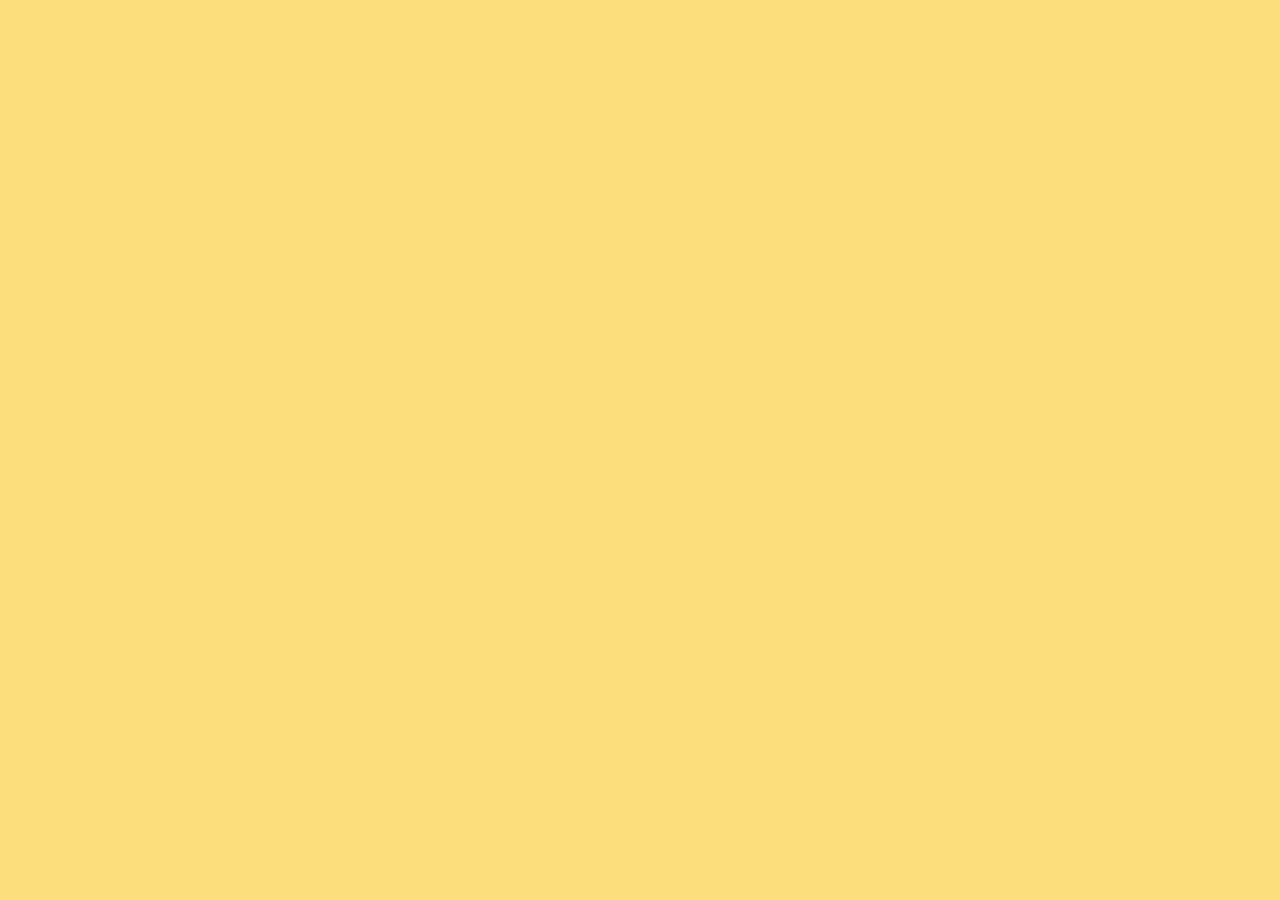
==== index.html @ 018e09b2 "test 1" ====
<!DOCTYPE html>
<html>
<head>
	<link rel="stylesheet" type="text/css" href="component/plugins/animation/animate.css">
	<link rel="stylesheet" type="text/css" href="css/bootstrap.css">
	<link rel="stylesheet" type="text/css" href="css/app.css">
	<link rel="stylesheet" type="text/css" href="component/plugins/jquery-ui/jquery-ui.css">

	<title>What's in Jojo's House?</title>
</head>
<body style="background: #fdde7c" >
	<div class="background-1 container-fluid">
		<a href="story.html" id="btn-play" class="btn btn-sm " style="display: none"> 
			<img src="component/img/play.png" style="height: 50px;">
		</a>
	</div>
	

</body>

<script type="text/javascript" src="component/plugins/jquery/jquery.js"></script>
<script type="text/javascript" src="component/plugins/jquery-ui/jquery-ui.js"></script>
<script type="text/javascript" src="component/db.js"></script>
<script type="text/javascript" src='js/bootstrap.js'></script>
<script type="text/javascript" src='js/app.js'></script>
<script type="text/javascript" src='controller/home.js'></script>
<script type="text/javascript" src="js/bs-animation.js"></script>
</html>
---- css/app.css ----
#btn-play{
	position: absolute;
	margin: auto;
	left:calc(50% - 64.084px);
	/*right: 0;*/
	top:calc(50% - 25px);
	/*bottom: 0;*/
	height: 50px;
	width: 128.17px;
}
#btn-play : hover{
  animation-name: bounce;
  transform-origin: center bottom;

}
#story{
	height: 400px;
	width: 650px;
	position: absolute;
	top: 120px;
	left: 300px;
	margin: auto;
}
#btn-go{

}

body{
	height: 100vh;
}
.background-1{
	background-image: url(../component/img/bg-menu.png);
	background-size:100% auto;
	height: 100vh;
}
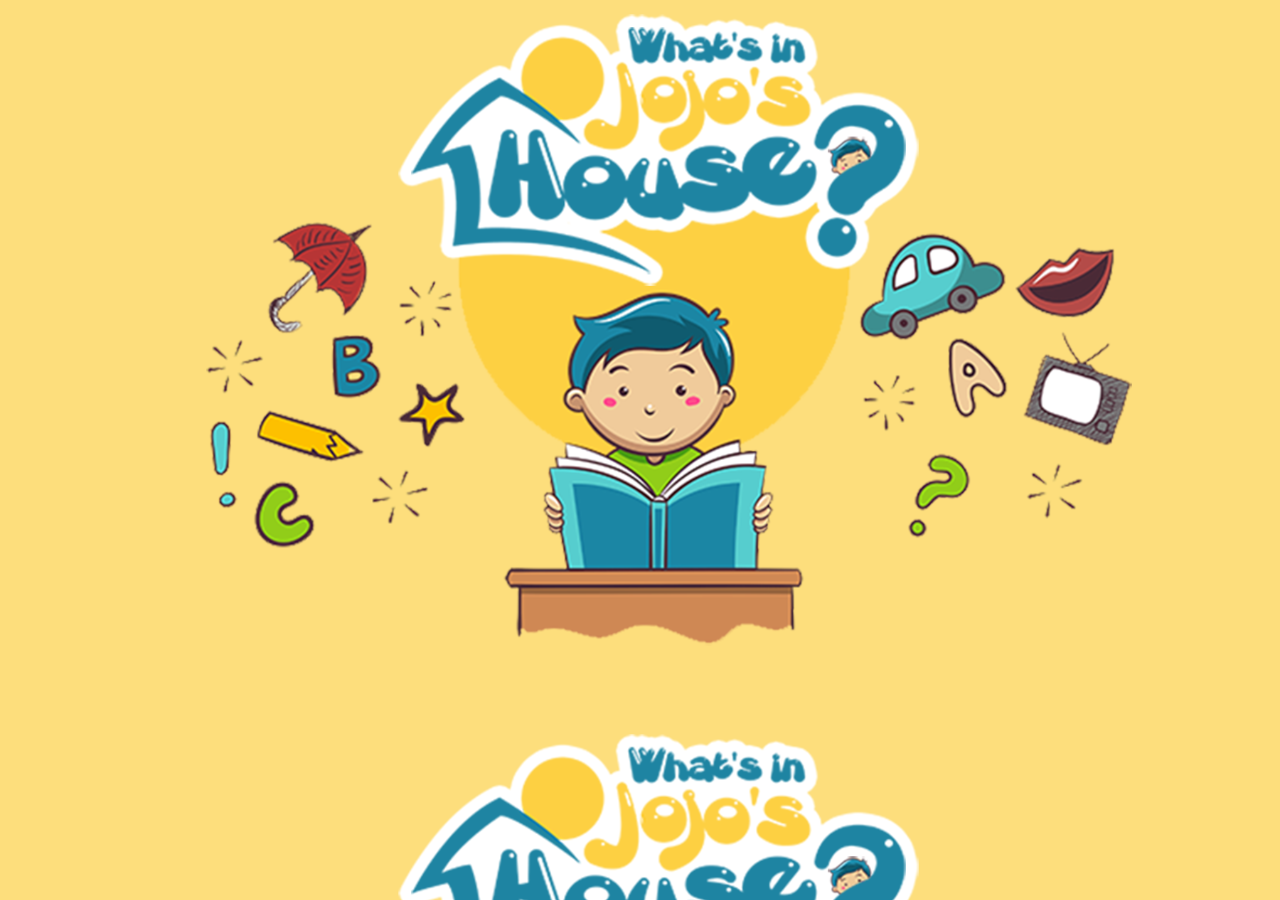
==== commit 48c4577c: "masukin image benar dan salah ke folder img" ====
--- a/index.html
+++ b/index.html
@@ -6,11 +6,11 @@
 	<link rel="stylesheet" type="text/css" href="css/app.css">
 	<link rel="stylesheet" type="text/css" href="component/plugins/jquery-ui/jquery-ui.css">
 
-	<title>What's in Jojo's House?</title>
+	<title>What's in Jojo's House? Game</title>
 </head>
 <body style="background: #fdde7c" >
 	<div class="background-1 container-fluid">
-		<a href="story.html" id="btn-play" class="btn btn-sm " style="display: none"> 
+		<a href="kategori.html" id="btn-play" class="btn btn-sm " style="display: none"> 
 			<img src="component/img/play.png" style="height: 50px;">
 		</a>
 	</div>
--- a/css/app.css
+++ b/css/app.css
@@ -14,11 +14,17 @@
 
 }
 #story{
-	height: 400px;
-	width: 650px;
+	height: auto;
+	position: fixed;
+	top: 0;
+	left: 0;
+	right: 0;
+	bottom: 0;
 	position: absolute;
-	top: 120px;
-	left: 300px;
+	top: 0;
+	left: 0;
+	bottom: 0;
+	right: 0;
 	margin: auto;
 }
 #btn-go{
